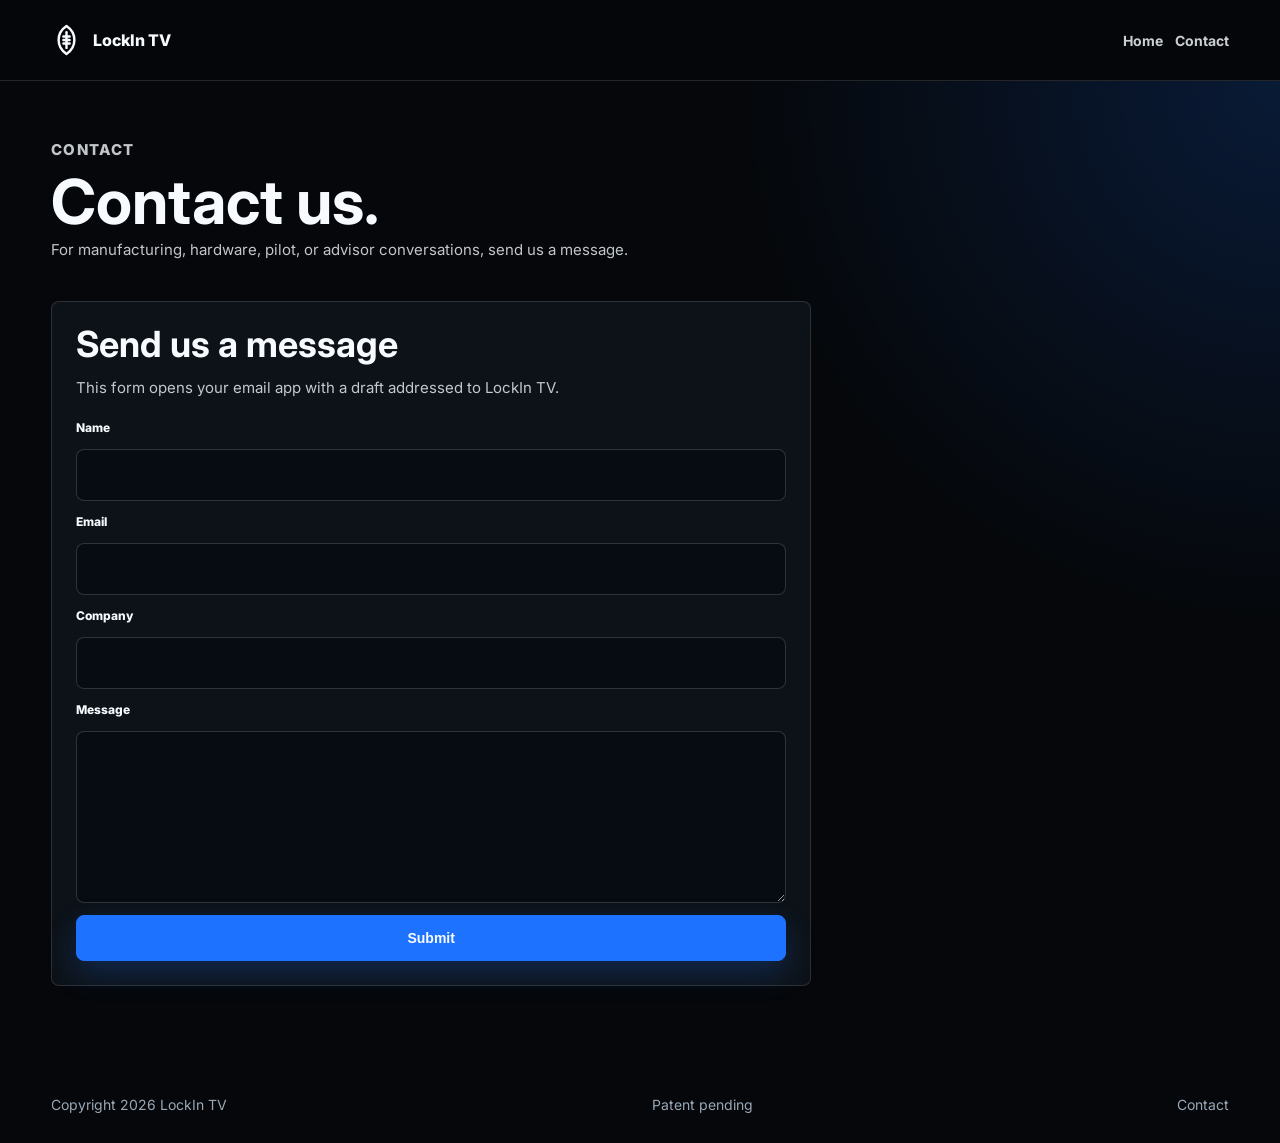
==== contact.html @ 14f1bd84 "Add files via upload" ====
﻿<!doctype html>
<html lang="en">
<head>
  <meta charset="utf-8">
  <meta name="viewport" content="width=device-width, initial-scale=1">
  <meta name="description" content="Contact LockIn TV.">
  <title>Contact | LockIn TV</title>
  <link rel="preconnect" href="https://fonts.googleapis.com">
  <link rel="preconnect" href="https://fonts.gstatic.com" crossorigin>
  <link href="https://fonts.googleapis.com/css2?family=Inter:wght@500;600;700;800&display=swap" rel="stylesheet">
  <link rel="stylesheet" href="styles.css">
</head>
<body>
  <header class="site-header solid">
    <a class="brand" href="index.html" aria-label="LockIn TV home">
      <span class="brand-mark" aria-hidden="true"></span>
      <span>LockIn TV</span>
    </a>
    <nav aria-label="Primary navigation">
      <a href="index.html">Home</a>
      <a href="contact.html">Contact</a>
    </nav>
  </header>

  <main class="contact-main">
    <section class="contact-hero">
      <p class="eyebrow">Contact</p>
      <h1>Contact us.</h1>
      <p>For manufacturing, hardware, pilot, or advisor conversations, send us a message.</p>
    </section>

    <section class="contact-layout">
      <div class="contact-card">
        <h2>Send us a message</h2>
        <p class="form-note">This form opens your email app with a draft addressed to LockIn TV.</p>
        <form action="mailto:dan@lockintv.com" method="post" enctype="text/plain">
          <label for="name">Name</label>
          <input id="name" name="name" type="text" autocomplete="name" required>

          <label for="email">Email</label>
          <input id="email" name="email" type="email" autocomplete="email" required>

          <label for="company">Company</label>
          <input id="company" name="company" type="text" autocomplete="organization">

          <label for="message">Message</label>
          <textarea id="message" name="message" rows="6" required></textarea>

          <button class="button primary" type="submit">Submit</button>
        </form>
      </div>
    </section>
  </main>

  <footer class="site-footer">
    <span>Copyright 2026 LockIn TV</span>
    <span>Patent pending</span>
    <a href="contact.html">Contact</a>
  </footer>
</body>
</html>
---- styles.css ----
:root {
  --black: #05070a;
  --panel: #0d1218;
  --panel-2: #111923;
  --white: #f7fbff;
  --muted: #9aa8b6;
  --line: rgba(255,255,255,0.13);
  --blue: #1d73ff;
  --navy: #07182c;
  --navy-2: #0b2a4b;
  --shadow: rgba(0, 0, 0, 0.38);
}

* {
  box-sizing: border-box;
}

html {
  background: var(--black);
  color: var(--white);
  font-family: Inter, system-ui, -apple-system, BlinkMacSystemFont, "Segoe UI", sans-serif;
  line-height: 1.5;
}

body {
  margin: 0;
  min-width: 320px;
  background: var(--black);
  overflow-x: hidden;
}

a {
  color: inherit;
  text-decoration: none;
}

.site-header {
  position: absolute;
  top: 0;
  left: 0;
  right: 0;
  z-index: 10;
  display: flex;
  align-items: center;
  justify-content: space-between;
  gap: 20px;
  padding: 22px clamp(18px, 4vw, 56px);
}

.site-header.solid {
  position: relative;
  background: rgba(5, 7, 10, 0.94);
  border-bottom: 1px solid var(--line);
}

.brand,
nav {
  display: flex;
  align-items: center;
  gap: 12px;
}

.brand {
  font-weight: 800;
  letter-spacing: 0;
}

.brand-mark {
  display: grid;
  place-items: center;
  width: 30px;
  height: 36px;
  position: relative;
  border: 0;
  background: transparent;
  color: var(--white);
}

.brand-mark::before {
  content: "";
  position: absolute;
  width: 22px;
  height: 32px;
  background: currentColor;
  -webkit-mask: url("data:image/svg+xml,%3Csvg xmlns='http://www.w3.org/2000/svg' viewBox='0 0 24 36' fill='none' stroke='black' stroke-width='2.8' stroke-linecap='round' stroke-linejoin='round'%3E%3Cpath d='M12 2C6 6 3 12 3 18s3 12 9 16c6-4 9-10 9-16S18 6 12 2Z'/%3E%3Cpath d='M12 9v18'/%3E%3Cpath d='M8.5 14h7'/%3E%3Cpath d='M8.5 18h7'/%3E%3Cpath d='M8.5 22h7'/%3E%3C/svg%3E") center / contain no-repeat;
  mask: url("data:image/svg+xml,%3Csvg xmlns='http://www.w3.org/2000/svg' viewBox='0 0 24 36' fill='none' stroke='black' stroke-width='2.8' stroke-linecap='round' stroke-linejoin='round'%3E%3Cpath d='M12 2C6 6 3 12 3 18s3 12 9 16c6-4 9-10 9-16S18 6 12 2Z'/%3E%3Cpath d='M12 9v18'/%3E%3Cpath d='M8.5 14h7'/%3E%3Cpath d='M8.5 18h7'/%3E%3Cpath d='M8.5 22h7'/%3E%3C/svg%3E") center / contain no-repeat;
}

.brand-mark::after {
  content: none;
}

nav a {
  color: rgba(247, 251, 255, 0.82);
  font-size: 14px;
  font-weight: 700;
}

nav a:hover {
  color: var(--white);
}

.hero {
  position: relative;
  min-height: 88vh;
  display: grid;
  align-items: end;
  padding: 120px clamp(18px, 4vw, 56px) 72px;
  overflow: hidden;
}

.hero-image,
.hero-shade {
  position: absolute;
  inset: 0;
  width: 100%;
  height: 100%;
}

.hero-image {
  object-fit: cover;
}

.hero-shade {
  background:
    linear-gradient(90deg, rgba(5,7,10,0.96) 0%, rgba(5,7,10,0.82) 28%, rgba(5,7,10,0.2) 72%, rgba(5,7,10,0.5) 100%),
    linear-gradient(0deg, rgba(5,7,10,0.98) 0%, rgba(5,7,10,0.1) 42%, rgba(5,7,10,0.32) 100%);
}

.hero-content {
  position: relative;
  width: 100%;
  max-width: 690px;
  min-width: 0;
}

.eyebrow {
  margin: 0 0 12px;
  color: #7eb1ff;
  font-size: 13px;
  font-weight: 800;
  letter-spacing: 0.08em;
  text-transform: uppercase;
}

h1,
h2,
h3,
p {
  margin-top: 0;
}

h1 {
  margin-bottom: 18px;
  font-size: clamp(56px, 9vw, 112px);
  line-height: 0.9;
  letter-spacing: 0;
}

h2 {
  margin-bottom: 14px;
  font-size: clamp(30px, 4vw, 56px);
  line-height: 1.02;
  letter-spacing: 0;
}

h3 {
  margin-bottom: 10px;
  font-size: 18px;
}

.hero-copy,
.contact-hero p,
.partner-band p,
.contact-aside p,
.contact-card p {
  color: rgba(247, 251, 255, 0.78);
  font-size: clamp(17px, 2vw, 21px);
}

.hero-copy {
  width: 100%;
  max-width: 620px;
  margin-bottom: 30px;
  overflow-wrap: break-word;
}

.hero-actions,
.status-strip,
.partner-band,
.site-footer {
  display: flex;
  align-items: center;
  gap: 14px;
  flex-wrap: wrap;
}

.button {
  display: inline-flex;
  align-items: center;
  justify-content: center;
  min-height: 46px;
  padding: 12px 18px;
  border-radius: 8px;
  border: 1px solid rgba(255,255,255,0.18);
  font-weight: 800;
  font-size: 14px;
}

.button.primary {
  background: var(--blue);
  color: var(--white);
  border-color: var(--blue);
  box-shadow: 0 12px 30px rgba(29, 115, 255, 0.23);
}

.button.secondary {
  background: rgba(255,255,255,0.07);
  color: var(--white);
}

.status-strip {
  padding: 18px clamp(18px, 4vw, 56px);
  background: #07101b;
  border-top: 1px solid var(--line);
  border-bottom: 1px solid var(--line);
}

.status-strip div {
  flex: 1 1 220px;
  display: grid;
  gap: 4px;
  min-width: 0;
}

.status-strip strong {
  font-size: 14px;
}

.status-strip span,
.feature-grid p,
.form-note,
dd {
  color: var(--muted);
}

.section {
  padding: 80px clamp(18px, 4vw, 56px);
  background: linear-gradient(135deg, #07182c 0%, #0a2038 58%, #08111c 100%);
  border-top: 1px solid var(--line);
  border-bottom: 1px solid var(--line);
}

.section-heading {
  width: min(780px, 100%);
  margin-bottom: 34px;
  min-width: 0;
}

.feature-grid {
  display: grid;
  grid-template-columns: repeat(3, minmax(0, 1fr));
  gap: 18px;
}

.feature-grid article,
.contact-card,
.contact-aside {
  border: 1px solid var(--line);
  background: var(--panel);
  border-radius: 8px;
  padding: 24px;
}

.partner-band {
  justify-content: space-between;
  padding: 54px clamp(18px, 4vw, 56px);
  background: var(--black);
  border-top: 1px solid var(--line);
  border-bottom: 1px solid var(--line);
}

.partner-band div,
.partner-band p {
  flex: 1 1 280px;
  min-width: 0;
}

.partner-band p {
  max-width: 620px;
  margin-bottom: 0;
  font-size: 15px;
}

.partner-band h2 {
  max-width: 520px;
  font-size: clamp(24px, 3vw, 38px);
}

.site-footer {
  justify-content: space-between;
  padding: 28px clamp(18px, 4vw, 56px);
  color: var(--muted);
  font-size: 14px;
}

.site-footer a:hover {
  color: var(--white);
}

.contact-main {
  min-height: calc(100vh - 92px);
  background:
    radial-gradient(circle at top right, rgba(29, 115, 255, 0.18), transparent 34%),
    var(--black);
}

.contact-hero {
  padding: 58px clamp(18px, 4vw, 56px) 24px;
}

.contact-hero h1 {
  margin-bottom: 10px;
  font-size: clamp(36px, 5vw, 62px);
}

.contact-card h2,
.contact-aside h2 {
  font-size: clamp(24px, 3vw, 36px);
}

.contact-card p,
.contact-aside p,
.contact-hero p,
.form-note,
dd {
  font-size: 15px;
}

.contact-layout {
  display: grid;
  grid-template-columns: minmax(0, 760px);
  gap: 20px;
  padding: 0 clamp(18px, 4vw, 56px) 80px;
}

form {
  display: grid;
  gap: 12px;
  margin-top: 20px;
}

label {
  color: var(--white);
  font-size: 12px;
  font-weight: 800;
}

input,
textarea {
  width: 100%;
  border: 1px solid rgba(255,255,255,0.16);
  background: #070c12;
  color: var(--white);
  border-radius: 8px;
  padding: 13px 14px;
  font: inherit;
}

textarea {
  resize: vertical;
}

input:focus,
textarea:focus {
  outline: 2px solid rgba(29, 115, 255, 0.55);
  border-color: rgba(29, 115, 255, 0.9);
}

.contact-aside dl {
  display: grid;
  gap: 18px;
  margin: 24px 0 0;
}

dt {
  color: var(--white);
  font-size: 13px;
  font-weight: 800;
  margin-bottom: 3px;
}

dd {
  margin: 0;
}

dd a,
.form-note a {
  color: #9fc4ff;
}

@media (max-width: 820px) {
  .site-header {
    align-items: flex-start;
    padding-top: 18px;
  }

  .hero {
    min-height: 760px;
    padding-top: 110px;
    padding-bottom: 44px;
  }

  .hero-shade {
    background:
      linear-gradient(90deg, rgba(5,7,10,0.98) 0%, rgba(5,7,10,0.74) 72%, rgba(5,7,10,0.68) 100%),
      linear-gradient(0deg, rgba(5,7,10,0.98) 0%, rgba(5,7,10,0.25) 50%, rgba(5,7,10,0.45) 100%);
  }

  .feature-grid,
  .contact-layout {
    grid-template-columns: 1fr;
  }

  .partner-band {
    align-items: flex-start;
  }
}

@media (max-width: 520px) {
  main,
  section,
  .hero,
  .contact-main,
  .contact-layout,
  .contact-card,
  .contact-aside {
    max-width: 100vw;
  }

  .site-header,
  nav,
  .hero-actions,
  .status-strip,
  .site-footer {
    align-items: stretch;
  }

  .site-header {
    flex-direction: column;
  }

  nav {
    width: 100%;
    justify-content: flex-start;
    gap: 22px;
  }

  .hero {
    min-height: 720px;
  }

  .hero-content {
    width: min(320px, calc(100vw - 40px));
    max-width: min(320px, calc(100vw - 40px));
  }

  h1 {
    font-size: clamp(44px, 13vw, 56px);
  }

  .hero-copy,
  .contact-hero p,
  .partner-band p,
  .contact-aside p,
  .contact-card p {
    font-size: 16px;
    width: 100%;
    max-width: 100%;
    overflow-wrap: break-word;
  }

  .hero-copy,
  .hero-actions {
    width: min(320px, calc(100vw - 40px));
    max-width: min(320px, calc(100vw - 40px));
  }

  .contact-layout {
    width: min(350px, calc(100vw - 40px));
    max-width: min(350px, calc(100vw - 40px));
    margin: 0 20px;
    padding-left: 0;
    padding-right: 0;
  }

  .contact-hero {
    width: min(350px, calc(100vw - 40px));
    max-width: min(350px, calc(100vw - 40px));
    margin: 0 20px;
    padding-left: 0;
    padding-right: 0;
  }

  .contact-card,
  .contact-aside {
    width: 100%;
    padding: 24px;
  }

  .contact-card h2,
  .contact-aside h2 {
    font-size: 28px;
  }

  .button {
    width: 100%;
  }

  .status-strip {
    flex-direction: column;
  }
}
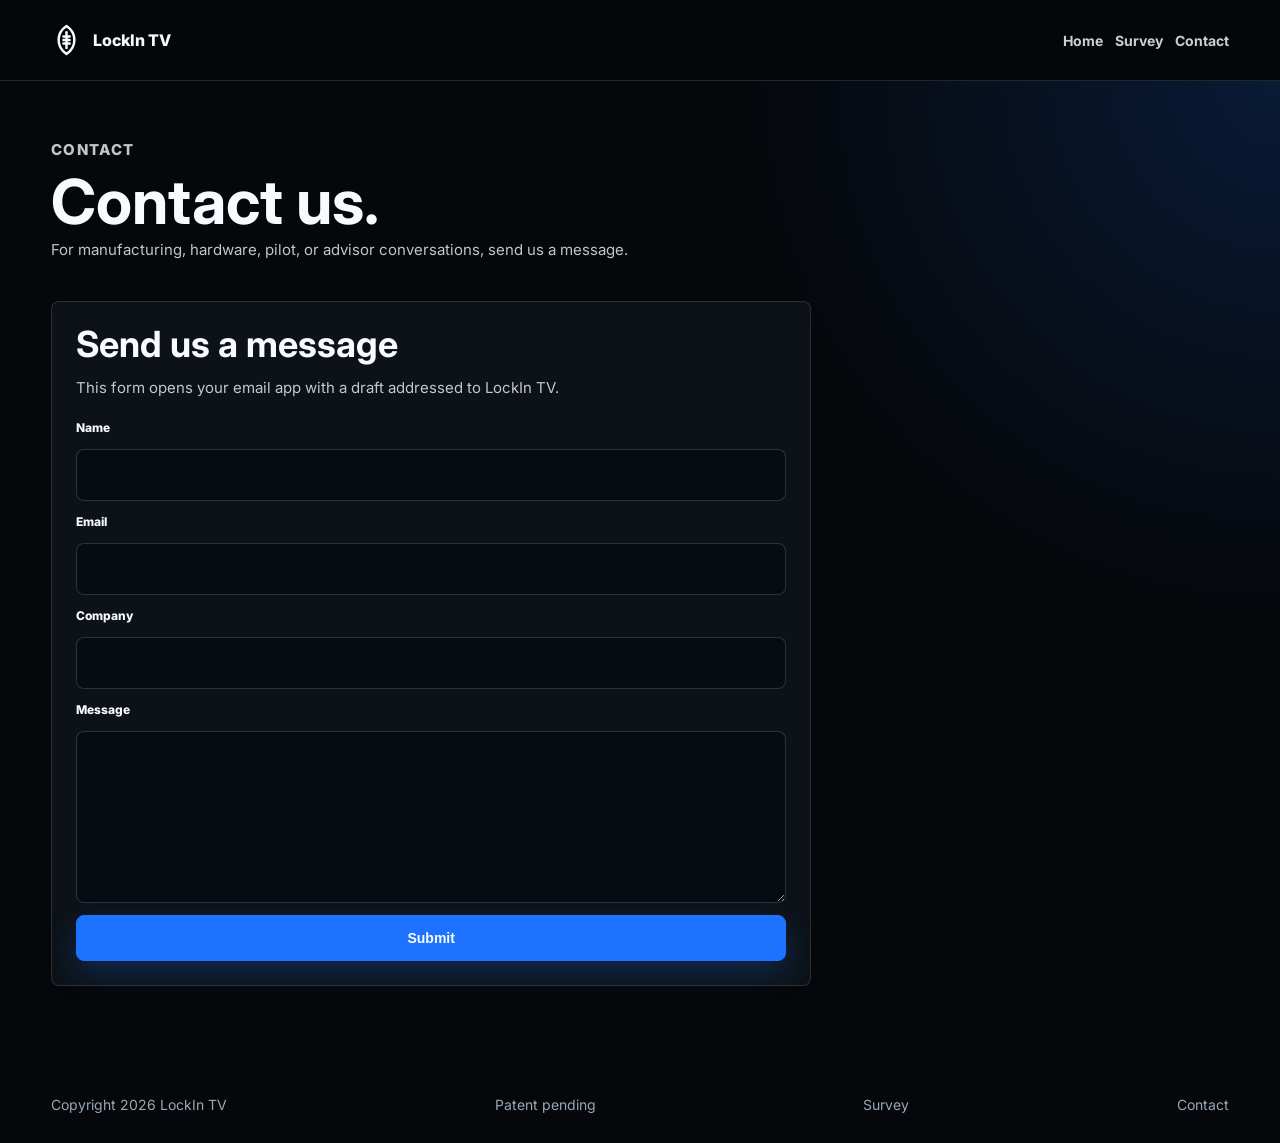
==== commit 62add239: "Add survey page and hero asset" ====
--- a/contact.html
+++ b/contact.html
@@ -18,6 +18,7 @@
     </a>
     <nav aria-label="Primary navigation">
       <a href="index.html">Home</a>
+      <a href="survey.html">Survey</a>
       <a href="contact.html">Contact</a>
     </nav>
   </header>
@@ -55,6 +56,7 @@
   <footer class="site-footer">
     <span>Copyright 2026 LockIn TV</span>
     <span>Patent pending</span>
+    <a href="survey.html">Survey</a>
     <a href="contact.html">Contact</a>
   </footer>
 </body>
--- a/styles.css
+++ b/styles.css
@@ -121,6 +121,10 @@
   object-fit: cover;
 }
 
+.hero-image.is-missing {
+  display: none;
+}
+
 .hero-shade {
   background:
     linear-gradient(90deg, rgba(5,7,10,0.96) 0%, rgba(5,7,10,0.82) 28%, rgba(5,7,10,0.2) 72%, rgba(5,7,10,0.5) 100%),
@@ -315,6 +319,10 @@
     var(--black);
 }
 
+.hidden {
+  display: none !important;
+}
+
 .contact-hero {
   padding: 58px clamp(18px, 4vw, 56px) 24px;
 }
@@ -344,6 +352,136 @@
   padding: 0 clamp(18px, 4vw, 56px) 80px;
 }
 
+.survey-main {
+  min-height: calc(100vh - 92px);
+  background:
+    radial-gradient(circle at top right, rgba(29, 115, 255, 0.16), transparent 34%),
+    linear-gradient(180deg, #05070a 0%, #07101b 100%);
+}
+
+.survey-hero {
+  max-width: 860px;
+  padding: 58px clamp(18px, 4vw, 56px) 36px;
+}
+
+.survey-hero h1 {
+  margin-bottom: 14px;
+  font-size: clamp(36px, 5vw, 68px);
+}
+
+.survey-hero p {
+  color: rgba(247, 251, 255, 0.78);
+  font-size: 17px;
+}
+
+.survey-layout {
+  display: grid;
+  grid-template-columns: minmax(0, 860px);
+  padding: 0 clamp(18px, 4vw, 56px) 80px;
+}
+
+.survey-card {
+  border: 1px solid var(--line);
+  background: var(--panel);
+  border-radius: 8px;
+  padding: clamp(22px, 4vw, 34px);
+}
+
+.survey-heading {
+  margin-bottom: 24px;
+}
+
+.survey-heading h2,
+.survey-card h2 {
+  font-size: clamp(26px, 4vw, 44px);
+}
+
+.survey-heading p,
+.survey-card p {
+  color: var(--muted);
+}
+
+fieldset {
+  display: grid;
+  gap: 10px;
+  margin: 0;
+  padding: 18px;
+  border: 1px solid rgba(255,255,255,0.13);
+  border-radius: 8px;
+  background: #070c12;
+}
+
+legend,
+.scale-question > label {
+  color: var(--white);
+  font-size: 15px;
+  font-weight: 800;
+}
+
+fieldset label,
+.inline-other {
+  display: flex;
+  align-items: center;
+  gap: 10px;
+  color: rgba(247, 251, 255, 0.86);
+  font-size: 14px;
+  font-weight: 600;
+  text-transform: none;
+}
+
+fieldset input[type="radio"],
+fieldset input[type="checkbox"] {
+  width: auto;
+  accent-color: var(--blue);
+}
+
+.inline-other input[type="text"] {
+  min-width: 180px;
+  padding: 9px 10px;
+}
+
+.scale-question {
+  display: grid;
+  gap: 12px;
+  padding: 18px;
+  border: 1px solid rgba(255,255,255,0.13);
+  border-radius: 8px;
+  background: #070c12;
+}
+
+.scale-row {
+  display: grid;
+  grid-template-columns: auto minmax(160px, 1fr) 44px auto;
+  gap: 12px;
+  align-items: center;
+}
+
+.scale-row span {
+  color: var(--muted);
+  font-size: 12px;
+}
+
+.scale-row input {
+  padding: 0;
+  accent-color: var(--blue);
+}
+
+.scale-row output {
+  display: grid;
+  place-items: center;
+  min-height: 36px;
+  border: 1px solid rgba(255,255,255,0.16);
+  border-radius: 8px;
+  background: #0e1621;
+  font-weight: 800;
+}
+
+.field-error {
+  margin: 4px 0 0;
+  color: #ffb8bd;
+  font-size: 13px;
+}
+
 form {
   display: grid;
   gap: 12px;
@@ -418,7 +556,8 @@
   }
 
   .feature-grid,
-  .contact-layout {
+  .contact-layout,
+  .survey-layout {
     grid-template-columns: 1fr;
   }
 
@@ -502,8 +641,26 @@
     padding-right: 0;
   }
 
+  .survey-hero,
+  .survey-layout {
+    width: min(350px, calc(100vw - 40px));
+    max-width: min(350px, calc(100vw - 40px));
+    margin: 0 20px;
+    padding-left: 0;
+    padding-right: 0;
+  }
+
+  .scale-row {
+    grid-template-columns: 1fr 52px;
+  }
+
+  .scale-row span {
+    display: none;
+  }
+
   .contact-card,
-  .contact-aside {
+  .contact-aside,
+  .survey-card {
     width: 100%;
     padding: 24px;
   }
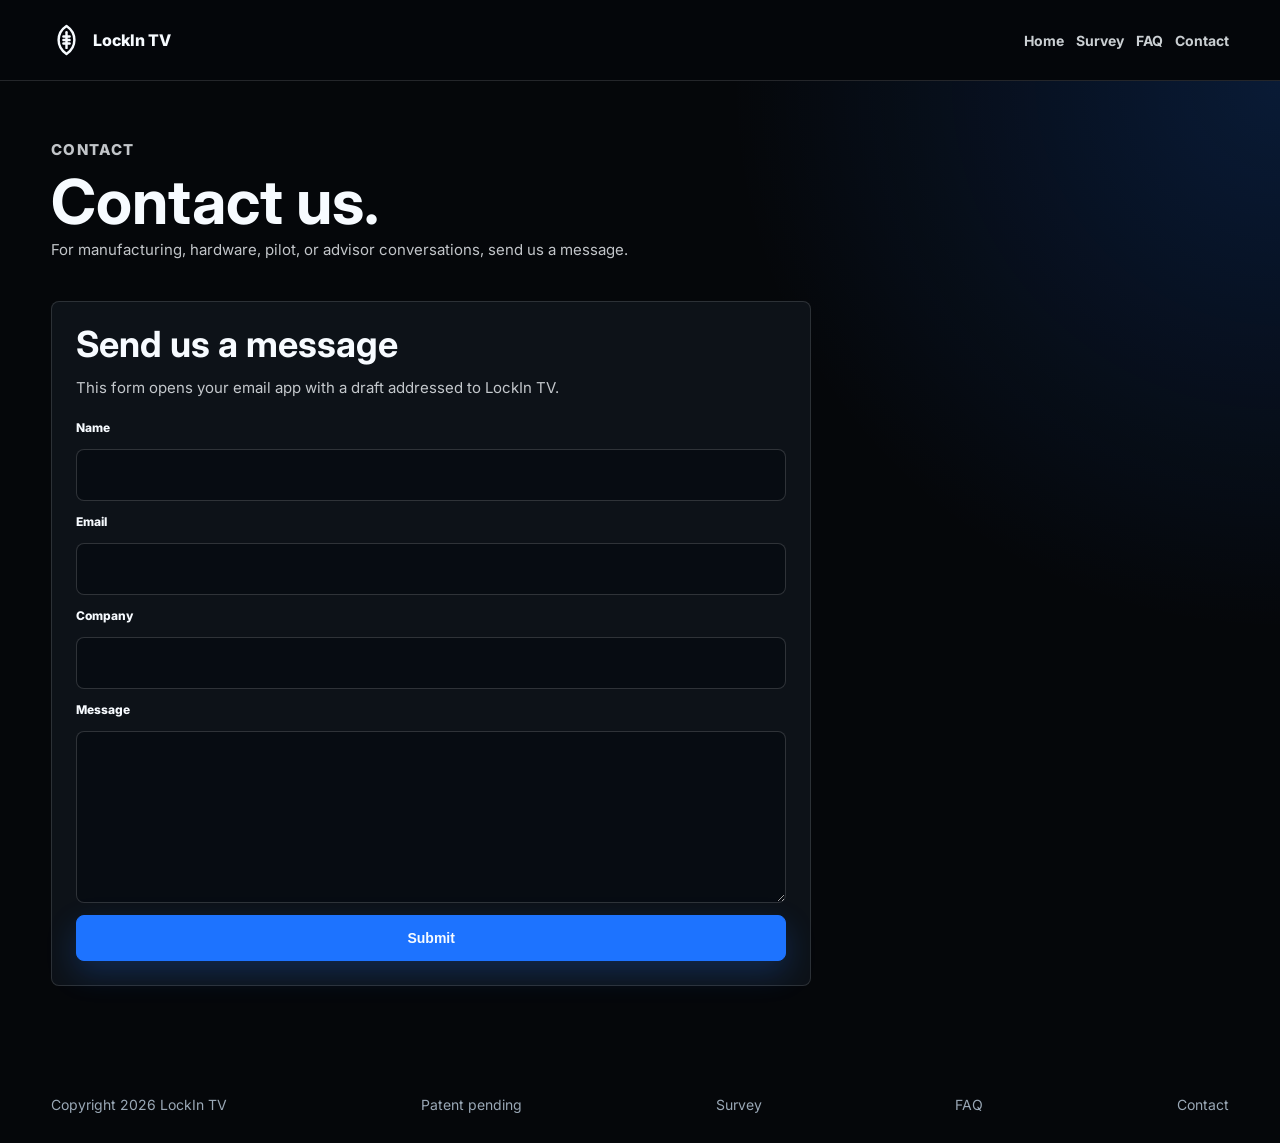
==== commit d196f20d: "Add FAQ page and simplify survey" ====
--- a/contact.html
+++ b/contact.html
@@ -19,6 +19,7 @@
     <nav aria-label="Primary navigation">
       <a href="index.html">Home</a>
       <a href="survey.html">Survey</a>
+      <a href="faq.html">FAQ</a>
       <a href="contact.html">Contact</a>
     </nav>
   </header>
@@ -57,6 +58,7 @@
     <span>Copyright 2026 LockIn TV</span>
     <span>Patent pending</span>
     <a href="survey.html">Survey</a>
+    <a href="faq.html">FAQ</a>
     <a href="contact.html">Contact</a>
   </footer>
 </body>
--- a/styles.css
+++ b/styles.css
@@ -319,37 +319,70 @@
     var(--black);
 }
 
+.faq-main {
+  min-height: calc(100vh - 92px);
+  background:
+    radial-gradient(circle at top right, rgba(29, 115, 255, 0.16), transparent 34%),
+    linear-gradient(180deg, #05070a 0%, #07101b 100%);
+}
+
 .hidden {
   display: none !important;
 }
 
-.contact-hero {
+.contact-hero,
+.faq-hero {
   padding: 58px clamp(18px, 4vw, 56px) 24px;
 }
 
-.contact-hero h1 {
+.contact-hero h1,
+.faq-hero h1 {
   margin-bottom: 10px;
   font-size: clamp(36px, 5vw, 62px);
 }
 
 .contact-card h2,
-.contact-aside h2 {
+.contact-aside h2,
+.faq-card h2 {
   font-size: clamp(24px, 3vw, 36px);
 }
 
 .contact-card p,
 .contact-aside p,
 .contact-hero p,
+.faq-hero p,
+.faq-card p,
 .form-note,
 dd {
   font-size: 15px;
 }
 
-.contact-layout {
+.contact-layout,
+.faq-layout {
   display: grid;
   grid-template-columns: minmax(0, 760px);
   gap: 20px;
   padding: 0 clamp(18px, 4vw, 56px) 80px;
+}
+
+.faq-layout {
+  grid-template-columns: minmax(0, 860px);
+}
+
+.faq-card {
+  border: 1px solid var(--line);
+  background: var(--panel);
+  border-radius: 8px;
+  padding: 24px;
+}
+
+.faq-card h2 {
+  margin-bottom: 10px;
+}
+
+.faq-card p {
+  margin-bottom: 0;
+  color: var(--muted);
 }
 
 .survey-main {
@@ -374,6 +407,15 @@
   font-size: 17px;
 }
 
+.giveaway-emphasis {
+  color: var(--white);
+  font-weight: 900;
+  text-decoration: underline;
+  text-decoration-color: #ff8a1d;
+  text-decoration-thickness: 2px;
+  text-underline-offset: 3px;
+}
+
 .survey-layout {
   display: grid;
   grid-template-columns: minmax(0, 860px);
@@ -399,6 +441,87 @@
 .survey-heading p,
 .survey-card p {
   color: var(--muted);
+}
+
+.concept-card {
+  display: grid;
+  grid-template-columns: minmax(0, 1fr) minmax(220px, 300px);
+  gap: 18px;
+  align-items: center;
+  margin: 8px 0;
+  padding: 20px;
+  border: 1px solid rgba(126, 177, 255, 0.28);
+  border-left: 4px solid var(--blue);
+  border-radius: 8px;
+  background: linear-gradient(135deg, rgba(29, 115, 255, 0.16), rgba(7, 12, 18, 0.96));
+}
+
+.concept-copy {
+  display: grid;
+  gap: 8px;
+}
+
+.concept-card h3 {
+  margin-bottom: 0;
+  font-size: clamp(20px, 3vw, 30px);
+}
+
+.concept-card p:last-child {
+  margin-bottom: 0;
+}
+
+.concept-visual {
+  display: flex;
+  justify-content: center;
+}
+
+.mini-phone {
+  width: 100%;
+  max-width: 286px;
+  display: grid;
+  gap: 12px;
+  padding: 16px;
+  border: 1px solid rgba(255,255,255,0.18);
+  border-radius: 8px;
+  background: #05080d;
+  box-shadow: 0 18px 44px rgba(0,0,0,0.25);
+}
+
+.mini-phone-top {
+  display: flex;
+  justify-content: space-between;
+  gap: 12px;
+  color: var(--muted);
+  font-size: 12px;
+  font-weight: 800;
+}
+
+.mini-phone-top strong {
+  color: var(--white);
+}
+
+.mini-slider-row {
+  display: grid;
+  grid-template-columns: 72px 1fr 32px;
+  gap: 10px;
+  align-items: center;
+  color: rgba(247, 251, 255, 0.9);
+  font-size: 12px;
+  font-weight: 800;
+}
+
+.mini-slider {
+  height: 8px;
+  overflow: hidden;
+  border-radius: 999px;
+  background: rgba(255,255,255,0.15);
+}
+
+.mini-slider span {
+  display: block;
+  height: 100%;
+  border-radius: inherit;
+  background: linear-gradient(90deg, var(--blue), #ff8a1d);
 }
 
 fieldset {
@@ -435,6 +558,25 @@
   accent-color: var(--blue);
 }
 
+.field-help {
+  margin: -2px 0 4px;
+  color: var(--muted);
+  font-size: 13px;
+  font-weight: 600;
+}
+
+.feature-ratings {
+  display: grid;
+  gap: 12px;
+}
+
+.feature-ratings h3 {
+  margin: 0;
+  color: var(--white);
+  font-size: 15px;
+  font-weight: 800;
+}
+
 .inline-other input[type="text"] {
   min-width: 180px;
   padding: 9px 10px;
@@ -495,6 +637,7 @@
 }
 
 input,
+select,
 textarea {
   width: 100%;
   border: 1px solid rgba(255,255,255,0.16);
@@ -510,6 +653,7 @@
 }
 
 input:focus,
+select:focus,
 textarea:focus {
   outline: 2px solid rgba(29, 115, 255, 0.55);
   border-color: rgba(29, 115, 255, 0.9);
@@ -557,7 +701,12 @@
 
   .feature-grid,
   .contact-layout,
+  .faq-layout,
   .survey-layout {
+    grid-template-columns: 1fr;
+  }
+
+  .concept-card {
     grid-template-columns: 1fr;
   }
 
@@ -571,9 +720,12 @@
   section,
   .hero,
   .contact-main,
+  .faq-main,
   .contact-layout,
+  .faq-layout,
   .contact-card,
-  .contact-aside {
+  .contact-aside,
+  .faq-card {
     max-width: 100vw;
   }
 
@@ -625,7 +777,8 @@
     max-width: min(320px, calc(100vw - 40px));
   }
 
-  .contact-layout {
+  .contact-layout,
+  .faq-layout {
     width: min(350px, calc(100vw - 40px));
     max-width: min(350px, calc(100vw - 40px));
     margin: 0 20px;
@@ -633,7 +786,8 @@
     padding-right: 0;
   }
 
-  .contact-hero {
+  .contact-hero,
+  .faq-hero {
     width: min(350px, calc(100vw - 40px));
     max-width: min(350px, calc(100vw - 40px));
     margin: 0 20px;
@@ -660,13 +814,15 @@
 
   .contact-card,
   .contact-aside,
+  .faq-card,
   .survey-card {
     width: 100%;
     padding: 24px;
   }
 
   .contact-card h2,
-  .contact-aside h2 {
+  .contact-aside h2,
+  .faq-card h2 {
     font-size: 28px;
   }
 
